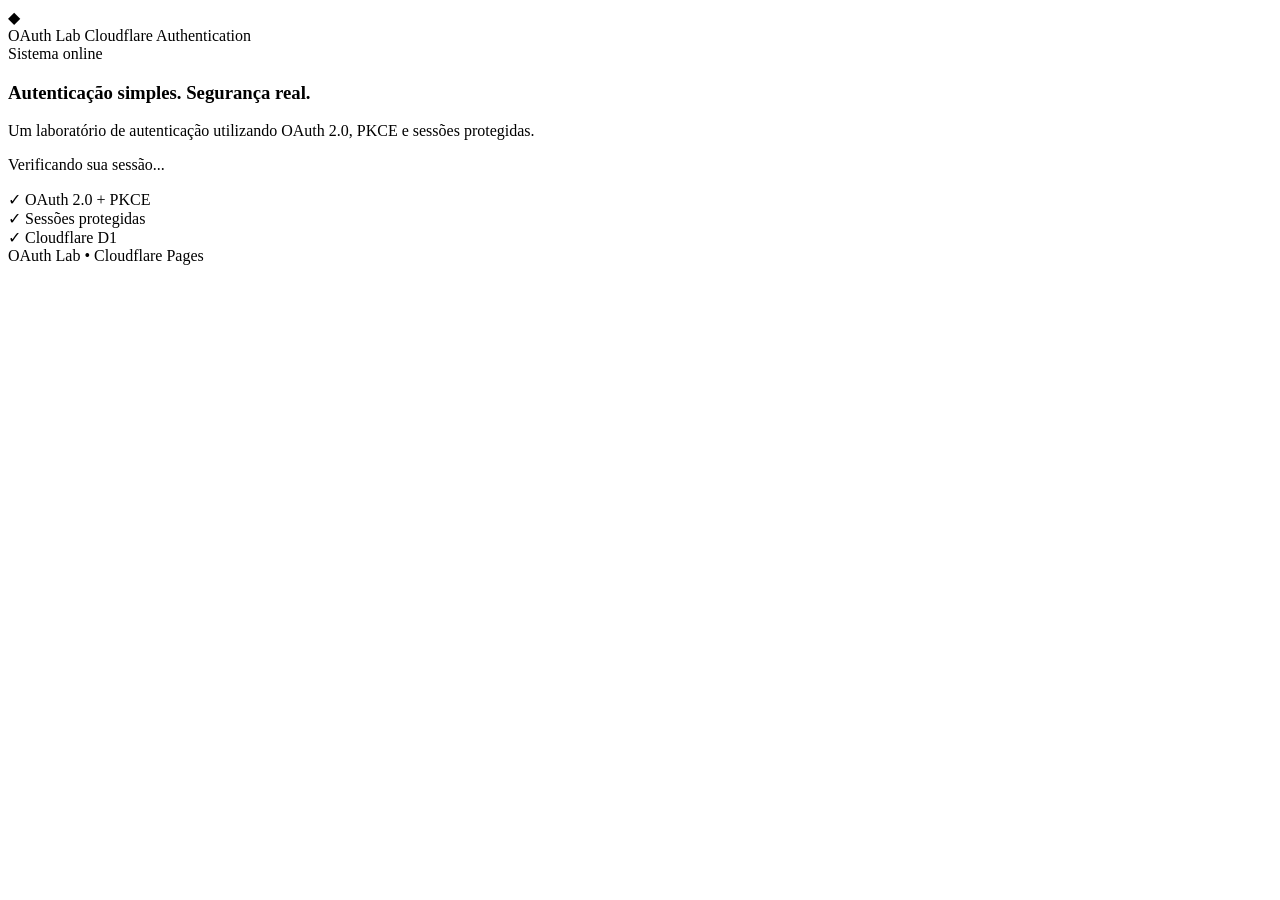
==== public/index.html @ 008b1d92 "feat(index): adicionando conteúdo HTML" ====
<!DOCTYPE html>
<html lang="pt-BR">

<head>
    <meta charset="UTF-8">
    <meta name="viewport" content="width=device-width, initial-scale=1.0">

    <meta
        name="description"
        content="OAuth Lab - Laboratório de autenticação com Google e GitHub."
    >

    <title>OAuth Lab</title>

    <link rel="stylesheet" href="styles.css">
</head>

<body>

    <main class="page">

        <section class="card">

            <!-- Brand -->
            <header class="brand">

                <div class="brand-icon">
                    ◆
                </div>

                <div>
                    <span class="brand-name">
                        OAuth Lab
                    </span>

                    <span class="brand-subtitle">
                        Cloudflare Authentication
                    </span>
                </div>

            </header>


            <!-- Hero -->
            <section class="hero">

                <span class="badge">
                    <span class="status-dot"></span>
                    <span id="system-status">
                        Sistema online
                    </span>
                </span>

                <h1>
                    Autenticação simples.
                    <span>Segurança real.</span>
                </h1>

                <p>
                    Um laboratório de autenticação utilizando
                    OAuth 2.0, PKCE e sessões protegidas.
                </p>

            </section>


            <!-- Authentication -->
            <section class="auth-container">

                <!-- Loading state -->
                <div
                    id="loading-state"
                    class="auth-state"
                >

                    <div class="loader"></div>

                    <p>
                        Verificando sua sessão...
                    </p>

                </div>


                <!-- Logged out state -->
                <div
                    id="logged-out-state"
                    class="auth-state"
                    hidden
                >

                    <div class="session-header">

                        <div class="session-icon">
                            →
                        </div>

                        <div>
                            <h2>
                                Acesse sua conta
                            </h2>

                            <p>
                                Escolha um provedor para continuar.
                            </p>
                        </div>

                    </div>


                    <div class="login-area">

                        <button
                            class="login-button google"
                            type="button"
                            data-provider="google"
                        >
                            <span class="provider-icon">
                                G
                            </span>

                            <span>
                                Continuar com Google
                            </span>
                        </button>


                        <button
                            class="login-button github"
                            type="button"
                            data-provider="github"
                        >
                            <span class="provider-icon github-icon">
                                ●
                            </span>

                            <span>
                                Continuar com GitHub
                            </span>
                        </button>

                    </div>

                </div>


                <!-- Logged in state -->
                <div
                    id="logged-in-state"
                    class="auth-state"
                    hidden
                >

                    <div class="session-header">

                        <div class="session-icon logged">
                            ✓
                        </div>

                        <div>
                            <h2>
                                Você está conectado
                            </h2>

                            <p>
                                Sua sessão está ativa.
                            </p>
                        </div>

                    </div>


                    <div class="user-card">

                        <div class="avatar" id="user-avatar">
                            ?
                        </div>

                        <div class="user-info">

                            <strong id="user-name">
                                Usuário
                            </strong>

                            <span id="user-email">
                                —
                            </span>

                        </div>

                    </div>


                    <div class="session-details">

                        <div class="detail">

                            <span class="detail-label">
                                Provedor
                            </span>

                            <span
                                class="detail-value"
                                id="user-provider"
                            >
                                —
                            </span>

                        </div>


                        <div class="detail">

                            <span class="detail-label">
                                Sessão
                            </span>

                            <span class="detail-value active">
                                Ativa
                            </span>

                        </div>

                    </div>


                    <form
                        id="logout-form"
                        class="logout-area"
                    >
                        <button
                            id="logout"
                            class="logout-button"
                            type="submit"
                        >
                            Encerrar sessão
                        </button>
                    </form>

                </div>

                <!-- Error state -->
                <div
                    id="error-state"
                    class="auth-state"
                    hidden
                >

                    <div class="error-icon">
                        !
                    </div>

                    <h2>
                        Não foi possível consultar a sessão
                    </h2>

                    <p id="error-message">
                        Ocorreu um erro ao consultar o servidor.
                    </p>

                    <button
                        id="retry"
                        class="retry-button"
                        type="button"
                    >
                        Tentar novamente
                    </button>

                </div>

            </section>


            <!-- Security features -->
            <div class="security-info">
                <div class="security-item">
                    <span class="security-icon">✓</span>
                    <span>OAuth 2.0 + PKCE</span>
                </div>

                <div class="security-item">
                    <span class="security-icon">✓</span>
                    <span>Sessões protegidas</span>
                </div>

                <div class="security-item">
                    <span class="security-icon">✓</span>
                    <span>Cloudflare D1</span>
                </div>
            </div>
            </section>


            <!-- Footer -->
            <footer>

                <span>
                    OAuth Lab
                </span>

                <span class="separator">
                    •
                </span>

                <span>
                    Cloudflare Pages
                </span>

            </footer>

        </section>

    </main>


    <script src="/app.js"></script>

</body>

</html>
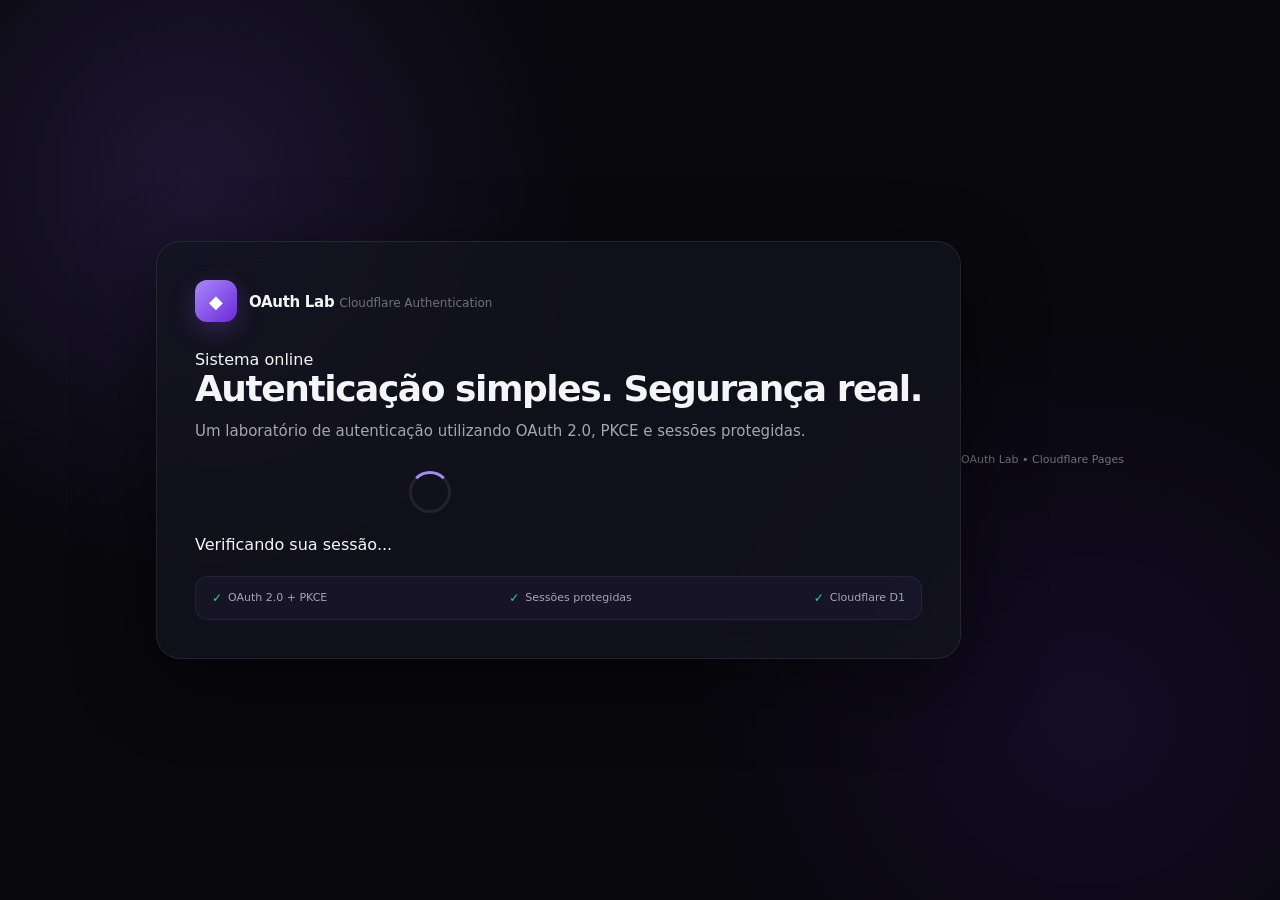
==== commit 0628c19e: "fix(main-page): correcao da estrutura do html" ====
--- a/public/index.html
+++ b/public/index.html
@@ -290,28 +290,25 @@
             </div>
             </section>
 
-
-            <!-- Footer -->
-            <footer>
-
-                <span>
-                    OAuth Lab
-                </span>
-
-                <span class="separator">
-                    •
-                </span>
-
-                <span>
-                    Cloudflare Pages
-                </span>
-
-            </footer>
-
-        </section>
-
-    </main>
-
+            </section>
+        </main>
+
+        <!-- Footer -->
+        <footer>
+
+            <span>
+                OAuth Lab
+            </span>
+
+            <span class="separator">
+                •
+            </span>
+
+            <span>
+                Cloudflare Pages
+            </span>
+
+        </footer>
 
     <script src="/app.js"></script>
 
--- a/public/styles.css
+++ b/public/styles.css
@@ -0,0 +1,697 @@
+* {
+    margin: 0;
+    padding: 0;
+    box-sizing: border-box;
+}
+
+:root {
+    --bg: #08080d;
+    --bg-secondary: #101018;
+
+    --card: rgba(20, 20, 31, 0.78);
+    --card-border: rgba(255, 255, 255, 0.08);
+
+    --text: #f5f5f7;
+    --text-secondary: #a5a5b3;
+    --text-muted: #707080;
+
+    --primary: #8b5cf6;
+    --primary-light: #a78bfa;
+    --primary-dark: #6d28d9;
+
+    --success: #34d399;
+    --danger: #f87171;
+
+    --google: #ffffff;
+    --github: #18181b;
+
+    --shadow: 0 24px 80px rgba(0, 0, 0, 0.45);
+}
+
+html {
+    min-height: 100%;
+    background: var(--bg);
+}
+
+body {
+    min-height: 100vh;
+
+    display: flex;
+    justify-content: center;
+    align-items: center;
+
+    padding: 32px 20px;
+
+    color: var(--text);
+
+    font-family:
+        Inter,
+        ui-sans-serif,
+        system-ui,
+        -apple-system,
+        BlinkMacSystemFont,
+        "Segoe UI",
+        sans-serif;
+
+    background:
+        radial-gradient(
+            circle at 15% 20%,
+            rgba(139, 92, 246, 0.16),
+            transparent 30%
+        ),
+        radial-gradient(
+            circle at 85% 80%,
+            rgba(109, 40, 217, 0.12),
+            transparent 30%
+        ),
+        var(--bg);
+}
+
+button {
+    font: inherit;
+}
+
+[hidden] {
+    display: none !important;
+}
+
+/* =========================
+   CONTAINER
+========================= */
+
+.auth-container {
+    width: 100%;
+    max-width: 470px;
+}
+
+.auth-state {
+    width: 100%;
+}
+
+.card {
+    position: relative;
+
+    padding: 38px;
+
+    border: 1px solid var(--card-border);
+    border-radius: 24px;
+
+    background: var(--card);
+
+    box-shadow: var(--shadow);
+
+    backdrop-filter: blur(20px);
+    -webkit-backdrop-filter: blur(20px);
+}
+
+/* =========================
+   BRAND
+========================= */
+
+.brand {
+    display: flex;
+    align-items: center;
+    gap: 12px;
+
+    margin-bottom: 28px;
+}
+
+.brand-icon {
+    width: 42px;
+    height: 42px;
+
+    display: flex;
+    align-items: center;
+    justify-content: center;
+
+    border-radius: 12px;
+
+    color: white;
+
+    font-size: 18px;
+    font-weight: 800;
+
+    background:
+        linear-gradient(
+            135deg,
+            var(--primary-light),
+            var(--primary-dark)
+        );
+
+    box-shadow:
+        0 8px 25px rgba(139, 92, 246, 0.25);
+}
+
+.brand-text {
+    display: flex;
+    flex-direction: column;
+    gap: 2px;
+}
+
+.brand-name {
+    font-size: 15px;
+    font-weight: 700;
+    letter-spacing: -0.02em;
+}
+
+.brand-subtitle {
+    color: var(--text-muted);
+
+    font-size: 12px;
+}
+
+/* =========================
+   HERO
+========================= */
+
+.hero {
+    margin-bottom: 28px;
+}
+
+.hero h1 {
+    margin-bottom: 10px;
+
+    font-size: clamp(28px, 6vw, 36px);
+    line-height: 1.1;
+    letter-spacing: -0.04em;
+}
+
+.hero p {
+    color: var(--text-secondary);
+
+    font-size: 15px;
+    line-height: 1.6;
+}
+
+/* =========================
+   LOGIN
+========================= */
+
+.login-area {
+    display: flex;
+    flex-direction: column;
+    gap: 12px;
+}
+
+.login-button {
+    width: 100%;
+    min-height: 54px;
+
+    display: flex;
+    align-items: center;
+    justify-content: center;
+    gap: 12px;
+
+    padding: 0 18px;
+
+    border: 1px solid transparent;
+    border-radius: 14px;
+
+    cursor: pointer;
+
+    font-size: 14px;
+    font-weight: 650;
+
+    transition:
+        transform 160ms ease,
+        box-shadow 160ms ease,
+        border-color 160ms ease,
+        background 160ms ease;
+}
+
+.login-button:hover {
+    transform: translateY(-2px);
+}
+
+.login-button:active {
+    transform: translateY(0);
+}
+
+.login-button:focus-visible,
+.logout-button:focus-visible,
+.retry-button:focus-visible {
+    outline: 2px solid var(--primary-light);
+    outline-offset: 3px;
+}
+
+/* Google */
+
+.google-button {
+    color: #202124;
+
+    background: var(--google);
+
+    box-shadow:
+        0 8px 25px rgba(0, 0, 0, 0.18);
+}
+
+.google-button:hover {
+    box-shadow:
+        0 12px 30px rgba(0, 0, 0, 0.25);
+}
+
+/* GitHub */
+
+.github-button {
+    color: #ffffff;
+
+    border-color: rgba(255, 255, 255, 0.12);
+
+    background: var(--github);
+}
+
+.github-button:hover {
+    border-color: rgba(255, 255, 255, 0.22);
+
+    box-shadow:
+        0 12px 30px rgba(0, 0, 0, 0.3);
+}
+
+.provider-icon {
+    width: 20px;
+    height: 20px;
+
+    display: flex;
+    align-items: center;
+    justify-content: center;
+
+    flex-shrink: 0;
+
+    font-size: 15px;
+    font-weight: 800;
+}
+
+/* =========================
+   SECURITY INFO
+========================= */
+
+.security-info {
+    display: flex;
+    align-items: center;
+    justify-content: space-between;
+
+    gap: 14px;
+
+    margin-top: 22px;
+    padding: 14px 16px;
+
+    border: 1px solid rgba(139, 92, 246, 0.14);
+    border-radius: 13px;
+
+    background: rgba(139, 92, 246, 0.05);
+
+    color: var(--text-secondary);
+
+    font-size: 11px;
+}
+
+.security-item {
+    display: flex;
+    align-items: center;
+    gap: 6px;
+
+    white-space: nowrap;
+}
+
+.security-icon {
+    flex-shrink: 0;
+
+    color: var(--success);
+
+    font-size: 12px;
+    font-weight: 700;
+}
+
+/* =========================
+   LOADING
+========================= */
+
+.loading-state {
+    text-align: center;
+}
+
+.loader {
+    width: 42px;
+    height: 42px;
+
+    margin: 8px auto 22px;
+
+    border: 3px solid rgba(255, 255, 255, 0.08);
+    border-top-color: var(--primary-light);
+
+    border-radius: 50%;
+
+    animation: spin 0.8s linear infinite;
+}
+
+.loading-state h2 {
+    margin-bottom: 8px;
+
+    font-size: 20px;
+}
+
+.loading-state p {
+    color: var(--text-secondary);
+
+    font-size: 14px;
+}
+
+@keyframes spin {
+    to {
+        transform: rotate(360deg);
+    }
+}
+
+/* =========================
+   LOGGED IN
+========================= */
+
+.session-header {
+    margin-bottom: 24px;
+}
+
+.eyebrow {
+    display: inline-block;
+
+    margin-bottom: 10px;
+
+    color: var(--primary-light);
+
+    font-size: 10px;
+    font-weight: 700;
+
+    letter-spacing: 0.12em;
+}
+
+.session-header h1 {
+    margin-bottom: 8px;
+
+    font-size: 30px;
+    line-height: 1.1;
+
+    letter-spacing: -0.04em;
+}
+
+.session-header p {
+    color: var(--text-secondary);
+
+    font-size: 14px;
+    line-height: 1.5;
+}
+
+/* User card */
+
+.user-card {
+    display: flex;
+    align-items: center;
+    gap: 15px;
+
+    padding: 18px;
+
+    border: 1px solid rgba(255, 255, 255, 0.07);
+    border-radius: 17px;
+
+    background: rgba(255, 255, 255, 0.035);
+}
+
+.avatar {
+    width: 52px;
+    height: 52px;
+
+    display: flex;
+    align-items: center;
+    justify-content: center;
+
+    flex-shrink: 0;
+
+    border-radius: 15px;
+
+    color: white;
+
+    font-size: 20px;
+    font-weight: 700;
+
+    background:
+        linear-gradient(
+            135deg,
+            var(--primary-light),
+            var(--primary-dark)
+        );
+
+    box-shadow:
+        0 8px 25px rgba(139, 92, 246, 0.2);
+}
+
+.user-info {
+    min-width: 0;
+}
+
+.user-info h2 {
+    overflow: hidden;
+
+    margin-bottom: 4px;
+
+    color: var(--text);
+
+    font-size: 16px;
+    font-weight: 700;
+
+    text-overflow: ellipsis;
+    white-space: nowrap;
+}
+
+.user-info p {
+    overflow: hidden;
+
+    color: var(--text-secondary);
+
+    font-size: 13px;
+
+    text-overflow: ellipsis;
+    white-space: nowrap;
+}
+
+/* Session status */
+
+.session-status {
+    display: flex;
+    align-items: center;
+    justify-content: center;
+    gap: 8px;
+
+    margin: 17px 0 20px;
+
+    color: var(--text-muted);
+
+    font-size: 12px;
+}
+
+.status-dot {
+    width: 7px;
+    height: 7px;
+
+    border-radius: 50%;
+
+    background: var(--success);
+
+    box-shadow:
+        0 0 10px rgba(52, 211, 153, 0.6);
+}
+
+.status-separator {
+    opacity: 0.4;
+}
+
+/* =========================
+   LOGOUT
+========================= */
+
+.logout-area {
+    margin-top: 0;
+    padding-top: 0;
+
+    border-top: 0;
+}
+
+.logout-button {
+    width: 100%;
+    min-height: 46px;
+
+    border: 1px solid rgba(255, 255, 255, 0.09);
+    border-radius: 13px;
+
+    color: var(--text-secondary);
+
+    background: rgba(255, 255, 255, 0.035);
+
+    cursor: pointer;
+
+    font-size: 13px;
+    font-weight: 600;
+
+    transition:
+        background 160ms ease,
+        border-color 160ms ease,
+        color 160ms ease,
+        transform 160ms ease;
+}
+
+.logout-button:hover {
+    color: var(--text);
+
+    border-color: rgba(248, 113, 113, 0.28);
+
+    background: rgba(248, 113, 113, 0.06);
+
+    transform: translateY(-1px);
+}
+
+.logout-button:disabled {
+    opacity: 0.6;
+
+    cursor: wait;
+
+    transform: none;
+}
+
+/* =========================
+   ERROR
+========================= */
+
+.error-state {
+    text-align: center;
+}
+
+.error-icon {
+    width: 58px;
+    height: 58px;
+
+    display: flex;
+    align-items: center;
+    justify-content: center;
+
+    margin: 0 auto 20px;
+
+    border: 1px solid rgba(248, 113, 113, 0.2);
+    border-radius: 18px;
+
+    color: var(--danger);
+
+    font-size: 24px;
+
+    background: rgba(248, 113, 113, 0.08);
+}
+
+.error-state h2 {
+    margin-bottom: 8px;
+
+    font-size: 21px;
+}
+
+.error-state p {
+    margin-bottom: 22px;
+
+    color: var(--text-secondary);
+
+    font-size: 14px;
+    line-height: 1.55;
+}
+
+.retry-button {
+    width: 100%;
+    min-height: 48px;
+
+    border: 0;
+    border-radius: 13px;
+
+    color: white;
+
+    background:
+        linear-gradient(
+            135deg,
+            var(--primary),
+            var(--primary-dark)
+        );
+
+    cursor: pointer;
+
+    font-size: 13px;
+    font-weight: 650;
+
+    box-shadow:
+        0 8px 25px rgba(109, 40, 217, 0.25);
+
+    transition:
+        transform 160ms ease,
+        box-shadow 160ms ease;
+}
+
+.retry-button:hover {
+    transform: translateY(-2px);
+
+    box-shadow:
+        0 12px 30px rgba(109, 40, 217, 0.35);
+}
+
+.retry-button:active {
+    transform: translateY(0);
+}
+
+/* =========================
+   FOOTER
+========================= */
+
+footer {
+    margin-top: 18px;
+
+    color: var(--text-muted);
+
+    font-size: 11px;
+
+    text-align: center;
+}
+
+/* =========================
+   RESPONSIVE
+========================= */
+
+@media (max-width: 520px) {
+    body {
+        padding: 20px 14px;
+    }
+
+    .card {
+        padding: 27px 21px;
+
+        border-radius: 20px;
+    }
+
+    .hero h1 {
+        font-size: 29px;
+    }
+
+    .session-header h1 {
+        font-size: 25px;
+    }
+
+    .security-info {
+        align-items: flex-start;
+        flex-direction: column;
+        gap: 9px;
+    }
+
+    .user-card {
+        padding: 15px;
+    }
+}
+
+@media (prefers-reduced-motion: reduce) {
+    *,
+    *::before,
+    *::after {
+        scroll-behavior: auto !important;
+        animation-duration: 0.01ms !important;
+        animation-iteration-count: 1 !important;
+        transition-duration: 0.01ms !important;
+    }
+}
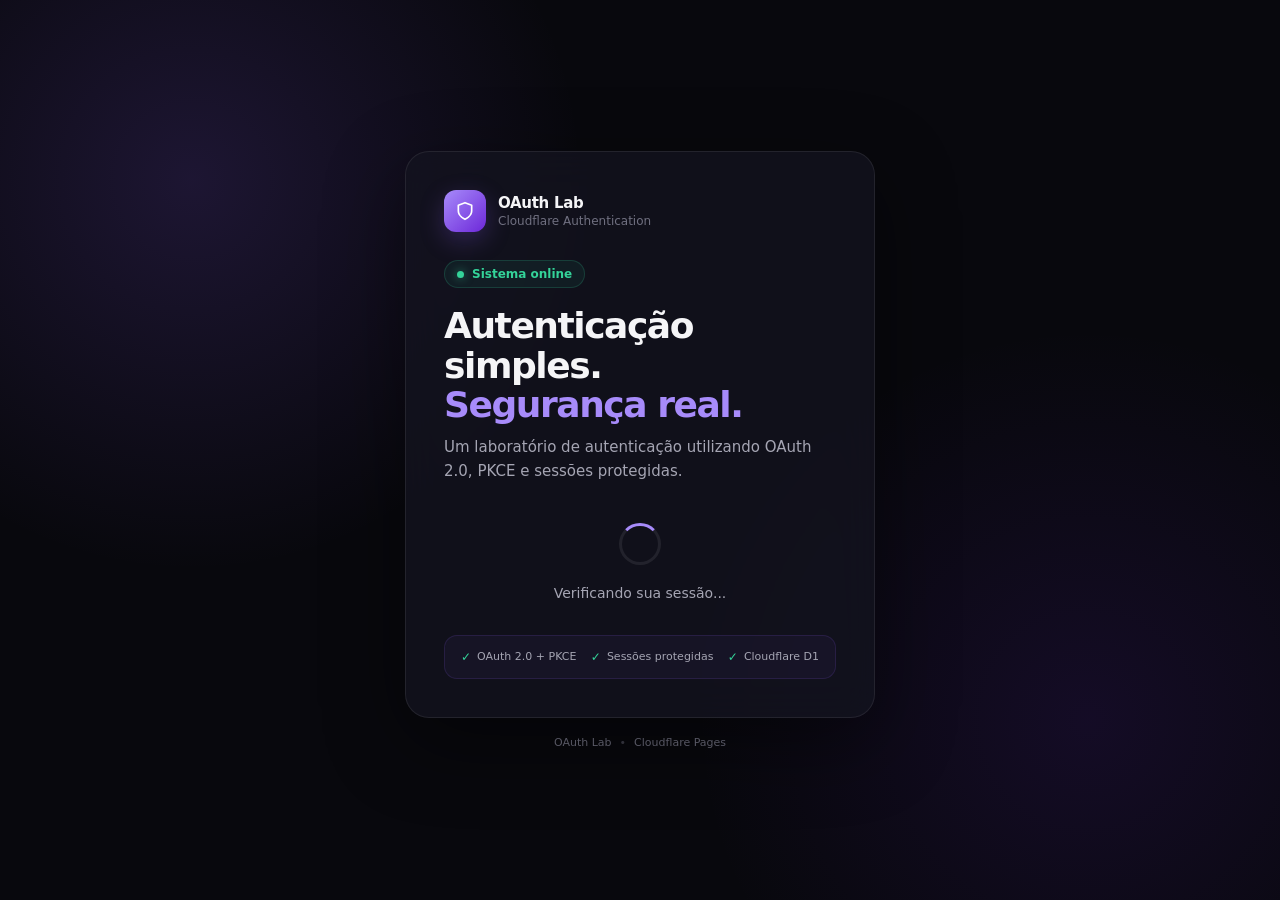
==== commit dc45724b: "refactor(main-page): alteracao da estruta do html e refatoracao do css" ====
--- a/public/index.html
+++ b/public/index.html
@@ -9,8 +9,15 @@
         name="description"
         content="OAuth Lab - Laboratório de autenticação com Google e GitHub."
     >
+    <meta name="color-scheme" content="dark">
+    <meta name="theme-color" content="#08080d">
 
     <title>OAuth Lab</title>
+
+    <link
+        rel="icon"
+        href="data:image/svg+xml,%3Csvg xmlns='http://www.w3.org/2000/svg' viewBox='0 0 100 100'%3E%3Crect width='100' height='100' rx='22' fill='%238b5cf6'/%3E%3Cpath d='M50 16 84 50 50 84 16 50Z' fill='%23fff'/%3E%3C/svg%3E"
+    >
 
     <link rel="stylesheet" href="styles.css">
 </head>
@@ -24,18 +31,15 @@
             <!-- Brand -->
             <header class="brand">
 
-                <div class="brand-icon">
-                    ◆
-                </div>
-
-                <div>
-                    <span class="brand-name">
-                        OAuth Lab
-                    </span>
-
-                    <span class="brand-subtitle">
-                        Cloudflare Authentication
-                    </span>
+                <div class="brand-icon" aria-hidden="true">
+                    <svg viewBox="0 0 24 24" fill="none" stroke="currentColor" stroke-width="2" stroke-linecap="round" stroke-linejoin="round">
+                        <path d="M12 22s8-4 8-10V5l-8-3-8 3v7c0 6 8 10 8 10z"/>
+                    </svg>
+                </div>
+
+                <div class="brand-text">
+                    <span class="brand-name">OAuth Lab</span>
+                    <span class="brand-subtitle">Cloudflare Authentication</span>
                 </div>
 
             </header>
@@ -44,16 +48,14 @@
             <!-- Hero -->
             <section class="hero">
 
-                <span class="badge">
-                    <span class="status-dot"></span>
-                    <span id="system-status">
-                        Sistema online
-                    </span>
+                <span class="badge" role="status">
+                    <span class="status-dot" aria-hidden="true"></span>
+                    <span id="system-status">Sistema online</span>
                 </span>
 
                 <h1>
                     Autenticação simples.
-                    <span>Segurança real.</span>
+                    <span class="highlight">Segurança real.</span>
                 </h1>
 
                 <p>
@@ -65,44 +67,28 @@
 
 
             <!-- Authentication -->
-            <section class="auth-container">
+            <section class="auth-container" aria-live="polite">
 
                 <!-- Loading state -->
-                <div
-                    id="loading-state"
-                    class="auth-state"
-                >
-
-                    <div class="loader"></div>
-
-                    <p>
-                        Verificando sua sessão...
-                    </p>
+                <div id="loading-state" class="auth-state loading-state" role="status">
+
+                    <div class="loader" aria-hidden="true"></div>
+
+                    <p>Verificando sua sessão...</p>
 
                 </div>
 
 
                 <!-- Logged out state -->
-                <div
-                    id="logged-out-state"
-                    class="auth-state"
-                    hidden
-                >
+                <div id="logged-out-state" class="auth-state" hidden>
 
                     <div class="session-header">
 
-                        <div class="session-icon">
-                            →
-                        </div>
+                        <div class="session-icon" aria-hidden="true">→</div>
 
                         <div>
-                            <h2>
-                                Acesse sua conta
-                            </h2>
-
-                            <p>
-                                Escolha um provedor para continuar.
-                            </p>
+                            <h2>Acesse sua conta</h2>
+                            <p>Escolha um provedor para continuar.</p>
                         </div>
 
                     </div>
@@ -115,13 +101,14 @@
                             type="button"
                             data-provider="google"
                         >
-                            <span class="provider-icon">
-                                G
-                            </span>
-
-                            <span>
-                                Continuar com Google
-                            </span>
+                            <svg class="provider-icon" viewBox="0 0 48 48" aria-hidden="true">
+                                <path fill="#EA4335" d="M24 9.5c3.54 0 6.71 1.22 9.21 3.6l6.85-6.85C35.9 2.38 30.47 0 24 0 14.62 0 6.51 5.38 2.56 13.22l7.98 6.19C12.43 13.72 17.74 9.5 24 9.5z"/>
+                                <path fill="#4285F4" d="M46.98 24.55c0-1.57-.15-3.09-.38-4.55H24v9.02h12.94c-.58 2.96-2.26 5.48-4.78 7.18l7.73 6c4.51-4.18 7.09-10.36 7.09-17.65z"/>
+                                <path fill="#FBBC05" d="M10.53 28.59c-.48-1.45-.76-2.99-.76-4.59s.27-3.14.76-4.59l-7.98-6.19C.92 16.46 0 20.12 0 24c0 3.88.92 7.54 2.56 10.78l7.97-6.19z"/>
+                                <path fill="#34A853" d="M24 48c6.48 0 11.93-2.13 15.89-5.81l-7.73-6c-2.15 1.45-4.92 2.3-8.16 2.3-6.26 0-11.57-4.22-13.47-9.91l-7.98 6.19C6.51 42.62 14.62 48 24 48z"/>
+                            </svg>
+
+                            <span>Continuar com Google</span>
                         </button>
 
 
@@ -130,13 +117,11 @@
                             type="button"
                             data-provider="github"
                         >
-                            <span class="provider-icon github-icon">
-                                ●
-                            </span>
-
-                            <span>
-                                Continuar com GitHub
-                            </span>
+                            <svg class="provider-icon" viewBox="0 0 16 16" fill="currentColor" aria-hidden="true">
+                                <path d="M8 0C3.58 0 0 3.58 0 8c0 3.54 2.29 6.53 5.47 7.59.4.07.55-.17.55-.38 0-.19-.01-.82-.01-1.49-2.01.37-2.53-.49-2.69-.94-.09-.23-.48-.94-.82-1.13-.28-.15-.68-.52-.01-.53.63-.01 1.08.58 1.23.82.72 1.21 1.87.87 2.33.66.07-.52.28-.87.51-1.07-1.78-.2-3.64-.89-3.64-3.95 0-.87.31-1.59.82-2.15-.08-.2-.36-1.02.08-2.12 0 0 .67-.21 2.2.82.64-.18 1.32-.27 2-.27.68 0 1.36.09 2 .27 1.53-1.04 2.2-.82 2.2-.82.44 1.1.16 1.92.08 2.12.51.56.82 1.27.82 2.15 0 3.07-1.87 3.75-3.65 3.95.29.25.54.73.54 1.48 0 1.07-.01 1.93-.01 2.2 0 .21.15.46.55.38A8.01 8.01 0 0 0 16 8c0-4.42-3.58-8-8-8z"/>
+                            </svg>
+
+                            <span>Continuar com GitHub</span>
                         </button>
 
                     </div>
@@ -145,26 +130,15 @@
 
 
                 <!-- Logged in state -->
-                <div
-                    id="logged-in-state"
-                    class="auth-state"
-                    hidden
-                >
+                <div id="logged-in-state" class="auth-state" hidden>
 
                     <div class="session-header">
 
-                        <div class="session-icon logged">
-                            ✓
-                        </div>
+                        <div class="session-icon logged" aria-hidden="true">✓</div>
 
                         <div>
-                            <h2>
-                                Você está conectado
-                            </h2>
-
-                            <p>
-                                Sua sessão está ativa.
-                            </p>
+                            <h2>Você está conectado</h2>
+                            <p>Sua sessão está ativa.</p>
                         </div>
 
                     </div>
@@ -172,62 +146,32 @@
 
                     <div class="user-card">
 
-                        <div class="avatar" id="user-avatar">
-                            ?
-                        </div>
+                        <div class="avatar" id="user-avatar" aria-hidden="true">?</div>
 
                         <div class="user-info">
-
-                            <strong id="user-name">
-                                Usuário
-                            </strong>
-
-                            <span id="user-email">
-                                —
-                            </span>
-
-                        </div>
-
-                    </div>
-
-
-                    <div class="session-details">
+                            <strong id="user-name">Usuário</strong>
+                            <span id="user-email">—</span>
+                        </div>
+
+                    </div>
+
+
+                    <dl class="session-details">
 
                         <div class="detail">
-
-                            <span class="detail-label">
-                                Provedor
-                            </span>
-
-                            <span
-                                class="detail-value"
-                                id="user-provider"
-                            >
-                                —
-                            </span>
-
-                        </div>
-
+                            <dt>Provedor</dt>
+                            <dd id="user-provider">—</dd>
+                        </div>
 
                         <div class="detail">
-
-                            <span class="detail-label">
-                                Sessão
-                            </span>
-
-                            <span class="detail-value active">
-                                Ativa
-                            </span>
-
-                        </div>
-
-                    </div>
-
-
-                    <form
-                        id="logout-form"
-                        class="logout-area"
-                    >
+                            <dt>Sessão</dt>
+                            <dd class="detail-value active">Ativa</dd>
+                        </div>
+
+                    </dl>
+
+
+                    <form id="logout-form" class="logout-area">
                         <button
                             id="logout"
                             class="logout-button"
@@ -239,22 +183,15 @@
 
                 </div>
 
+
                 <!-- Error state -->
-                <div
-                    id="error-state"
-                    class="auth-state"
-                    hidden
-                >
-
-                    <div class="error-icon">
-                        !
-                    </div>
-
-                    <h2>
-                        Não foi possível consultar a sessão
-                    </h2>
-
-                    <p id="error-message">
+                <div id="error-state" class="auth-state error-state" hidden>
+
+                    <div class="error-icon" aria-hidden="true">!</div>
+
+                    <h2>Não foi possível consultar a sessão</h2>
+
+                    <p id="error-message" role="alert">
                         Ocorreu um erro ao consultar o servidor.
                     </p>
 
@@ -272,47 +209,43 @@
 
 
             <!-- Security features -->
-            <div class="security-info">
-                <div class="security-item">
-                    <span class="security-icon">✓</span>
-                    <span>OAuth 2.0 + PKCE</span>
-                </div>
-
-                <div class="security-item">
-                    <span class="security-icon">✓</span>
-                    <span>Sessões protegidas</span>
-                </div>
-
-                <div class="security-item">
-                    <span class="security-icon">✓</span>
-                    <span>Cloudflare D1</span>
-                </div>
-            </div>
-            </section>
-
-            </section>
-        </main>
-
-        <!-- Footer -->
-        <footer>
-
-            <span>
-                OAuth Lab
-            </span>
-
-            <span class="separator">
-                •
-            </span>
-
-            <span>
-                Cloudflare Pages
-            </span>
+            <footer class="security-info">
+
+                <ul class="security-list">
+                    <li class="security-item">
+                        <span class="security-icon" aria-hidden="true">✓</span>
+                        OAuth 2.0 + PKCE
+                    </li>
+
+                    <li class="security-item">
+                        <span class="security-icon" aria-hidden="true">✓</span>
+                        Sessões protegidas
+                    </li>
+
+                    <li class="security-item">
+                        <span class="security-icon" aria-hidden="true">✓</span>
+                        Cloudflare D1
+                    </li>
+                </ul>
+
+            </footer>
+
+        </section>
+
+
+        <!-- Page footer -->
+        <footer class="page-footer">
+
+            <span>OAuth Lab</span>
+            <span class="separator" aria-hidden="true">•</span>
+            <span>Cloudflare Pages</span>
 
         </footer>
 
+    </main>
+
     <script src="/app.js"></script>
 
 </body>
 
-</html>
-
+</html>
--- a/public/styles.css
+++ b/public/styles.css
@@ -1,31 +1,49 @@
+/* ============================================================
+   DESIGN TOKENS
+============================================================ */
+
+:root {
+    /* Colors */
+    --bg: #08080d;
+    --card: rgba(20, 20, 31, 0.78);
+    --card-border: rgba(255, 255, 255, 0.08);
+
+    --text: #f5f5f7;
+    --text-secondary: #a5a5b3;
+    --text-muted: #707080;
+
+    --primary: #8b5cf6;
+    --primary-light: #a78bfa;
+    --primary-dark: #6d28d9;
+
+    --success: #34d399;
+    --danger: #f87171;
+
+    --google: #ffffff;
+    --github: #18181b;
+
+    /* Shadows */
+    --shadow-card: 0 24px 80px rgba(0, 0, 0, 0.45);
+    --shadow-primary: 0 8px 25px rgba(139, 92, 246, 0.25);
+
+    /* Shape */
+    --radius-lg: 24px;
+    --radius-md: 14px;
+    --radius-sm: 12px;
+
+    /* Motion */
+    --transition: 160ms ease;
+}
+
+
+/* ============================================================
+   RESET
+============================================================ */
+
 * {
     margin: 0;
     padding: 0;
     box-sizing: border-box;
-}
-
-:root {
-    --bg: #08080d;
-    --bg-secondary: #101018;
-
-    --card: rgba(20, 20, 31, 0.78);
-    --card-border: rgba(255, 255, 255, 0.08);
-
-    --text: #f5f5f7;
-    --text-secondary: #a5a5b3;
-    --text-muted: #707080;
-
-    --primary: #8b5cf6;
-    --primary-light: #a78bfa;
-    --primary-dark: #6d28d9;
-
-    --success: #34d399;
-    --danger: #f87171;
-
-    --google: #ffffff;
-    --github: #18181b;
-
-    --shadow: 0 24px 80px rgba(0, 0, 0, 0.45);
 }
 
 html {
@@ -75,38 +93,42 @@
     display: none !important;
 }
 
-/* =========================
-   CONTAINER
-========================= */
-
-.auth-container {
+
+/* ============================================================
+   PAGE LAYOUT
+============================================================ */
+
+.page {
     width: 100%;
     max-width: 470px;
-}
-
-.auth-state {
-    width: 100%;
-}
+
+    display: flex;
+    flex-direction: column;
+}
+
+
+/* ============================================================
+   CARD
+============================================================ */
 
 .card {
-    position: relative;
-
     padding: 38px;
 
     border: 1px solid var(--card-border);
-    border-radius: 24px;
+    border-radius: var(--radius-lg);
 
     background: var(--card);
 
-    box-shadow: var(--shadow);
+    box-shadow: var(--shadow-card);
 
     backdrop-filter: blur(20px);
     -webkit-backdrop-filter: blur(20px);
 }
 
-/* =========================
+
+/* ============================================================
    BRAND
-========================= */
+============================================================ */
 
 .brand {
     display: flex;
@@ -123,13 +145,11 @@
     display: flex;
     align-items: center;
     justify-content: center;
-
-    border-radius: 12px;
+    flex-shrink: 0;
+
+    border-radius: var(--radius-sm);
 
     color: white;
-
-    font-size: 18px;
-    font-weight: 800;
 
     background:
         linear-gradient(
@@ -138,8 +158,12 @@
             var(--primary-dark)
         );
 
-    box-shadow:
-        0 8px 25px rgba(139, 92, 246, 0.25);
+    box-shadow: var(--shadow-primary);
+}
+
+.brand-icon svg {
+    width: 20px;
+    height: 20px;
 }
 
 .brand-text {
@@ -160,12 +184,43 @@
     font-size: 12px;
 }
 
-/* =========================
+
+/* ============================================================
    HERO
-========================= */
+============================================================ */
 
 .hero {
     margin-bottom: 28px;
+}
+
+.badge {
+    display: inline-flex;
+    align-items: center;
+    gap: 8px;
+
+    margin-bottom: 18px;
+    padding: 6px 12px;
+
+    border: 1px solid rgba(52, 211, 153, 0.18);
+    border-radius: 999px;
+
+    color: var(--success);
+
+    background: rgba(52, 211, 153, 0.07);
+
+    font-size: 12px;
+    font-weight: 600;
+}
+
+.status-dot {
+    width: 7px;
+    height: 7px;
+
+    border-radius: 50%;
+
+    background: var(--success);
+
+    box-shadow: 0 0 10px rgba(52, 211, 153, 0.6);
 }
 
 .hero h1 {
@@ -176,6 +231,12 @@
     letter-spacing: -0.04em;
 }
 
+.hero .highlight {
+    display: block;
+
+    color: var(--primary-light);
+}
+
 .hero p {
     color: var(--text-secondary);
 
@@ -183,9 +244,67 @@
     line-height: 1.6;
 }
 
-/* =========================
-   LOGIN
-========================= */
+
+/* ============================================================
+   AUTH STATES
+============================================================ */
+
+.auth-state {
+    width: 100%;
+}
+
+
+/* Logged out / logged in header */
+
+.session-header {
+    display: flex;
+    align-items: center;
+    gap: 14px;
+
+    margin-bottom: 24px;
+}
+
+.session-icon {
+    width: 46px;
+    height: 46px;
+
+    display: flex;
+    align-items: center;
+    justify-content: center;
+    flex-shrink: 0;
+
+    border: 1px solid rgba(255, 255, 255, 0.08);
+    border-radius: var(--radius-sm);
+
+    color: var(--primary-light);
+
+    background: rgba(139, 92, 246, 0.08);
+
+    font-size: 18px;
+}
+
+.session-icon.logged {
+    color: var(--success);
+
+    border-color: rgba(52, 211, 153, 0.18);
+    background: rgba(52, 211, 153, 0.08);
+}
+
+.session-header h2 {
+    margin-bottom: 4px;
+
+    font-size: 20px;
+    letter-spacing: -0.02em;
+}
+
+.session-header p {
+    color: var(--text-secondary);
+
+    font-size: 13px;
+}
+
+
+/* Login */
 
 .login-area {
     display: flex;
@@ -205,7 +324,7 @@
     padding: 0 18px;
 
     border: 1px solid transparent;
-    border-radius: 14px;
+    border-radius: var(--radius-md);
 
     cursor: pointer;
 
@@ -213,10 +332,10 @@
     font-weight: 650;
 
     transition:
-        transform 160ms ease,
-        box-shadow 160ms ease,
-        border-color 160ms ease,
-        background 160ms ease;
+        transform var(--transition),
+        box-shadow var(--transition),
+        border-color var(--transition),
+        background var(--transition);
 }
 
 .login-button:hover {
@@ -227,32 +346,23 @@
     transform: translateY(0);
 }
 
-.login-button:focus-visible,
-.logout-button:focus-visible,
-.retry-button:focus-visible {
-    outline: 2px solid var(--primary-light);
-    outline-offset: 3px;
-}
-
 /* Google */
 
-.google-button {
+.login-button.google {
     color: #202124;
 
     background: var(--google);
 
-    box-shadow:
-        0 8px 25px rgba(0, 0, 0, 0.18);
-}
-
-.google-button:hover {
-    box-shadow:
-        0 12px 30px rgba(0, 0, 0, 0.25);
+    box-shadow: 0 8px 25px rgba(0, 0, 0, 0.18);
+}
+
+.login-button.google:hover {
+    box-shadow: 0 12px 30px rgba(0, 0, 0, 0.25);
 }
 
 /* GitHub */
 
-.github-button {
+.login-button.github {
     color: #ffffff;
 
     border-color: rgba(255, 255, 255, 0.12);
@@ -260,144 +370,19 @@
     background: var(--github);
 }
 
-.github-button:hover {
+.login-button.github:hover {
     border-color: rgba(255, 255, 255, 0.22);
 
-    box-shadow:
-        0 12px 30px rgba(0, 0, 0, 0.3);
+    box-shadow: 0 12px 30px rgba(0, 0, 0, 0.3);
 }
 
 .provider-icon {
     width: 20px;
     height: 20px;
 
-    display: flex;
-    align-items: center;
-    justify-content: center;
-
     flex-shrink: 0;
-
-    font-size: 15px;
-    font-weight: 800;
-}
-
-/* =========================
-   SECURITY INFO
-========================= */
-
-.security-info {
-    display: flex;
-    align-items: center;
-    justify-content: space-between;
-
-    gap: 14px;
-
-    margin-top: 22px;
-    padding: 14px 16px;
-
-    border: 1px solid rgba(139, 92, 246, 0.14);
-    border-radius: 13px;
-
-    background: rgba(139, 92, 246, 0.05);
-
-    color: var(--text-secondary);
-
-    font-size: 11px;
-}
-
-.security-item {
-    display: flex;
-    align-items: center;
-    gap: 6px;
-
-    white-space: nowrap;
-}
-
-.security-icon {
-    flex-shrink: 0;
-
-    color: var(--success);
-
-    font-size: 12px;
-    font-weight: 700;
-}
-
-/* =========================
-   LOADING
-========================= */
-
-.loading-state {
-    text-align: center;
-}
-
-.loader {
-    width: 42px;
-    height: 42px;
-
-    margin: 8px auto 22px;
-
-    border: 3px solid rgba(255, 255, 255, 0.08);
-    border-top-color: var(--primary-light);
-
-    border-radius: 50%;
-
-    animation: spin 0.8s linear infinite;
-}
-
-.loading-state h2 {
-    margin-bottom: 8px;
-
-    font-size: 20px;
-}
-
-.loading-state p {
-    color: var(--text-secondary);
-
-    font-size: 14px;
-}
-
-@keyframes spin {
-    to {
-        transform: rotate(360deg);
-    }
-}
-
-/* =========================
-   LOGGED IN
-========================= */
-
-.session-header {
-    margin-bottom: 24px;
-}
-
-.eyebrow {
-    display: inline-block;
-
-    margin-bottom: 10px;
-
-    color: var(--primary-light);
-
-    font-size: 10px;
-    font-weight: 700;
-
-    letter-spacing: 0.12em;
-}
-
-.session-header h1 {
-    margin-bottom: 8px;
-
-    font-size: 30px;
-    line-height: 1.1;
-
-    letter-spacing: -0.04em;
-}
-
-.session-header p {
-    color: var(--text-secondary);
-
-    font-size: 14px;
-    line-height: 1.5;
-}
+}
+
 
 /* User card */
 
@@ -421,7 +406,6 @@
     display: flex;
     align-items: center;
     justify-content: center;
-
     flex-shrink: 0;
 
     border-radius: 15px;
@@ -438,20 +422,19 @@
             var(--primary-dark)
         );
 
-    box-shadow:
-        0 8px 25px rgba(139, 92, 246, 0.2);
+    box-shadow: 0 8px 25px rgba(139, 92, 246, 0.2);
 }
 
 .user-info {
     min-width: 0;
-}
-
-.user-info h2 {
+
+    display: flex;
+    flex-direction: column;
+    gap: 4px;
+}
+
+.user-info strong {
     overflow: hidden;
-
-    margin-bottom: 4px;
-
-    color: var(--text);
 
     font-size: 16px;
     font-weight: 700;
@@ -460,7 +443,7 @@
     white-space: nowrap;
 }
 
-.user-info p {
+.user-info span {
     overflow: hidden;
 
     color: var(--text-secondary);
@@ -471,47 +454,53 @@
     white-space: nowrap;
 }
 
-/* Session status */
-
-.session-status {
-    display: flex;
-    align-items: center;
-    justify-content: center;
-    gap: 8px;
-
-    margin: 17px 0 20px;
-
+
+/* Session details */
+
+.session-details {
+    display: grid;
+    grid-template-columns: 1fr 1fr;
+    gap: 12px;
+
+    margin: 16px 0 20px;
+}
+
+.detail {
+    display: flex;
+    flex-direction: column;
+    gap: 6px;
+
+    padding: 14px;
+
+    border: 1px solid rgba(255, 255, 255, 0.07);
+    border-radius: var(--radius-sm);
+
+    background: rgba(255, 255, 255, 0.035);
+}
+
+.detail dt {
     color: var(--text-muted);
 
-    font-size: 12px;
-}
-
-.status-dot {
-    width: 7px;
-    height: 7px;
-
-    border-radius: 50%;
-
-    background: var(--success);
-
-    box-shadow:
-        0 0 10px rgba(52, 211, 153, 0.6);
-}
-
-.status-separator {
-    opacity: 0.4;
-}
-
-/* =========================
-   LOGOUT
-========================= */
-
-.logout-area {
-    margin-top: 0;
-    padding-top: 0;
-
-    border-top: 0;
-}
+    font-size: 11px;
+    font-weight: 600;
+
+    text-transform: uppercase;
+    letter-spacing: 0.08em;
+}
+
+.detail dd {
+    color: var(--text);
+
+    font-size: 14px;
+    font-weight: 650;
+}
+
+.detail dd.active {
+    color: var(--success);
+}
+
+
+/* Logout */
 
 .logout-button {
     width: 100%;
@@ -530,10 +519,10 @@
     font-weight: 600;
 
     transition:
-        background 160ms ease,
-        border-color 160ms ease,
-        color 160ms ease,
-        transform 160ms ease;
+        background var(--transition),
+        border-color var(--transition),
+        color var(--transition),
+        transform var(--transition);
 }
 
 .logout-button:hover {
@@ -554,9 +543,47 @@
     transform: none;
 }
 
-/* =========================
+
+/* ============================================================
+   LOADING
+============================================================ */
+
+.loading-state {
+    padding: 12px 0;
+
+    text-align: center;
+}
+
+.loader {
+    width: 42px;
+    height: 42px;
+
+    margin: 0 auto 20px;
+
+    border: 3px solid rgba(255, 255, 255, 0.08);
+    border-top-color: var(--primary-light);
+
+    border-radius: 50%;
+
+    animation: spin 0.8s linear infinite;
+}
+
+.loading-state p {
+    color: var(--text-secondary);
+
+    font-size: 14px;
+}
+
+@keyframes spin {
+    to {
+        transform: rotate(360deg);
+    }
+}
+
+
+/* ============================================================
    ERROR
-========================= */
+============================================================ */
 
 .error-state {
     text-align: center;
@@ -618,42 +645,106 @@
     font-size: 13px;
     font-weight: 650;
 
-    box-shadow:
-        0 8px 25px rgba(109, 40, 217, 0.25);
+    box-shadow: 0 8px 25px rgba(109, 40, 217, 0.25);
 
     transition:
-        transform 160ms ease,
-        box-shadow 160ms ease;
+        transform var(--transition),
+        box-shadow var(--transition);
 }
 
 .retry-button:hover {
     transform: translateY(-2px);
 
-    box-shadow:
-        0 12px 30px rgba(109, 40, 217, 0.35);
+    box-shadow: 0 12px 30px rgba(109, 40, 217, 0.35);
 }
 
 .retry-button:active {
     transform: translateY(0);
 }
 
-/* =========================
-   FOOTER
-========================= */
-
-footer {
+
+/* ============================================================
+   SECURITY INFO
+============================================================ */
+
+.security-info {
+    margin-top: 22px;
+    padding: 14px 16px;
+
+    border: 1px solid rgba(139, 92, 246, 0.14);
+    border-radius: 13px;
+
+    background: rgba(139, 92, 246, 0.05);
+}
+
+.security-list {
+    display: flex;
+    align-items: center;
+    justify-content: space-between;
+    gap: 14px;
+
+    list-style: none;
+
+    color: var(--text-secondary);
+
+    font-size: 11px;
+}
+
+.security-item {
+    display: flex;
+    align-items: center;
+    gap: 6px;
+
+    white-space: nowrap;
+}
+
+.security-icon {
+    flex-shrink: 0;
+
+    color: var(--success);
+
+    font-size: 12px;
+    font-weight: 700;
+}
+
+
+/* ============================================================
+   PAGE FOOTER
+============================================================ */
+
+.page-footer {
+    display: flex;
+    align-items: center;
+    justify-content: center;
+    gap: 8px;
+
     margin-top: 18px;
 
     color: var(--text-muted);
 
     font-size: 11px;
-
-    text-align: center;
-}
-
-/* =========================
+}
+
+.page-footer .separator {
+    opacity: 0.4;
+}
+
+
+/* ============================================================
+   FOCUS & A11Y
+============================================================ */
+
+.login-button:focus-visible,
+.logout-button:focus-visible,
+.retry-button:focus-visible {
+    outline: 2px solid var(--primary-light);
+    outline-offset: 3px;
+}
+
+
+/* ============================================================
    RESPONSIVE
-========================= */
+============================================================ */
 
 @media (max-width: 520px) {
     body {
@@ -666,15 +757,7 @@
         border-radius: 20px;
     }
 
-    .hero h1 {
-        font-size: 29px;
-    }
-
-    .session-header h1 {
-        font-size: 25px;
-    }
-
-    .security-info {
+    .security-list {
         align-items: flex-start;
         flex-direction: column;
         gap: 9px;
@@ -682,6 +765,10 @@
 
     .user-card {
         padding: 15px;
+    }
+
+    .session-details {
+        grid-template-columns: 1fr;
     }
 }
 
